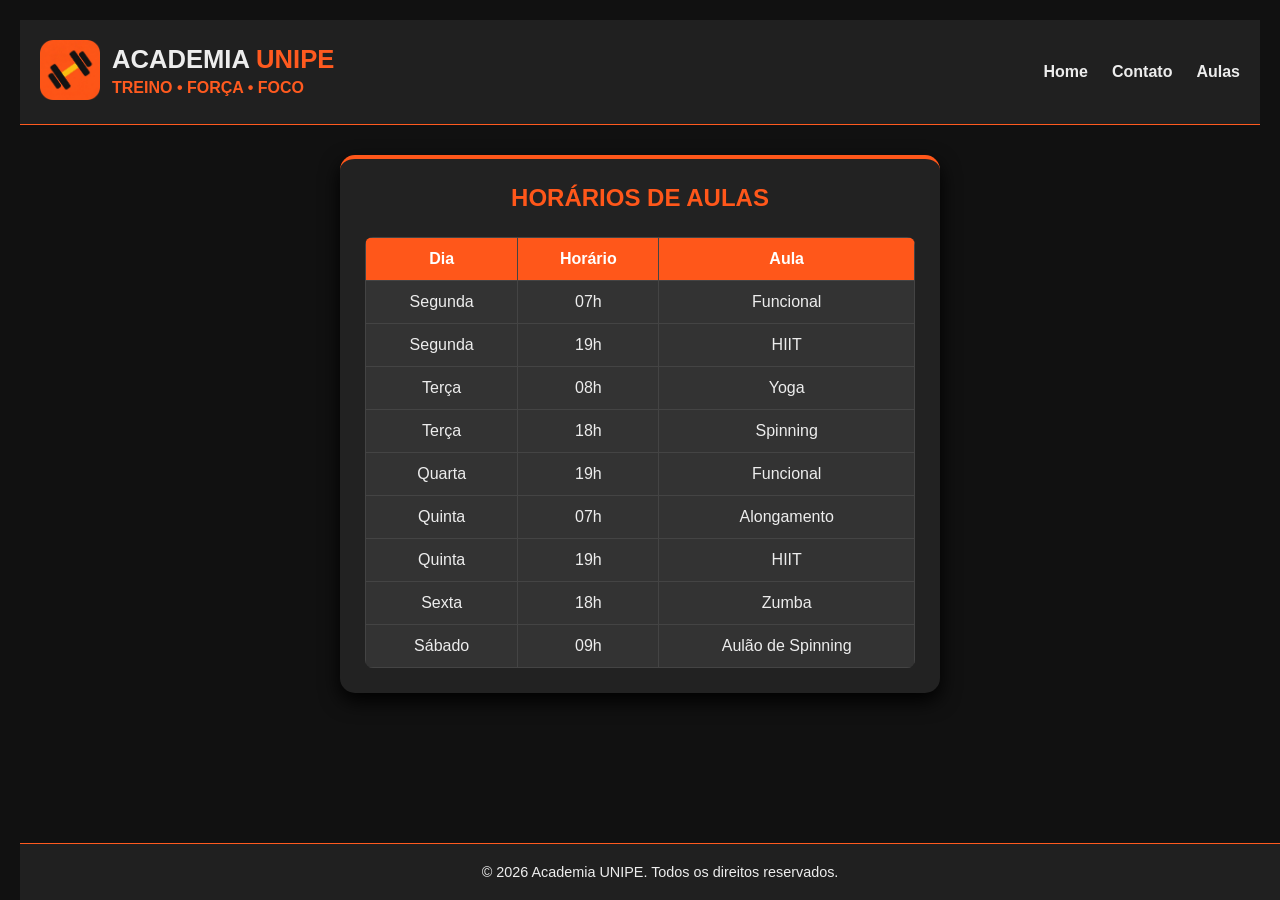
==== aulas/aulas.html @ 1653803b "UP" ====
<!DOCTYPE html>
<html lang="pt-BR">
<head>
  <meta charset="UTF-8">
  <meta name="viewport" content="width=device-width, initial-scale=1.0">
  <title>Aulas - Academia UNIPE</title>
  <link rel="stylesheet" href="aulas.css">
</head>
<body>
   <div class="topo-login">
     <header>
        <div class="img-logo">
            <a href="../home/home.html" target="_blank" rel="noopener noreferrer">
              <img src="../visual/logo-unipe.png" alt="Logo da Academia UNIPE" width="60" height="60" />
            </a>
            <div class="texto-logo">
              <h1 class="name">ACADEMIA <span class="nome">UNIPE</span></h1>
              <p class="tagline">TREINO • FORÇA • FOCO</p>
            </div>
        </div>
        <nav class="menu">
            <ul class="menu-lista">
                <li><a href="../home/home.html">Home</a></li>
                <li><a href="../cadastro/cadastro.css">Contato</a></li>
                <li><a href="../aulas/aulas.css">Aulas</a></li>
                
            </ul>
        </nav>
        
    </header>  
  <section id="aulas">
    <h1 class="inicio">HORÁRIOS DE AULAS</h1>

    <div class="tabela-wrapper">
      <table>
        <thead>
          <tr>
            <th>Dia</th>
            <th>Horário</th>
            <th>Aula</th>
          </tr>
        </thead>
        <tbody>
          <tr><td>Segunda</td><td>07h</td><td>Funcional</td></tr>
          <tr><td>Segunda</td><td>19h</td><td>HIIT</td></tr>
          <tr><td>Terça</td><td>08h</td><td>Yoga</td></tr>
          <tr><td>Terça</td><td>18h</td><td>Spinning</td></tr>
          <tr><td>Quarta</td><td>19h</td><td>Funcional</td></tr>
          <tr><td>Quinta</td><td>07h</td><td>Alongamento</td></tr>
          <tr><td>Quinta</td><td>19h</td><td>HIIT</td></tr>
          <tr><td>Sexta</td><td>18h</td><td>Zumba</td></tr>
          <tr><td>Sábado</td><td>09h</td><td>Aulão de Spinning</td></tr>
        </tbody>
      </table>
    </div>
  </section><br><br>

  <footer class="rodape">
      <p>&copy; 2026 Academia UNIPE. Todos os direitos reservados.</p>
    </footer>
</body>
</html>
---- aulas/aulas.css ----
:root{
  --preto-carvao: #121212;
  --preto: #181818;
  --carvao: #202020;
  --laranja-vibrante: #FF5A1F;
  --amarelo: #FFC21A;
  --cinza-claro: #EDEDED;
}

* {
  box-sizing: border-box;
  margin: 0;
  padding: 0;
}
body {
  background-color: #111;
  color: var(--cinza-claro);
  font-family: Arial, sans-serif;
  margin: 0;
  padding: 20px;
}


section {
  background-color: #222;
  max-width: 600px;
  margin: 30px auto;
  padding: 25px;
  border-radius: 15px;
  border-top: 4px solid #ff571a;
  box-shadow: 0 8px 20px #000;
  color: var(--cinza-claro);
}

header {
  display: flex;
  align-items: center;  
  justify-content: space-between;
  padding: 20px;
  background-color: var(--carvao);
  border-bottom: 1px solid var(--laranja-vibrante);  
}
header span {
  font-size: 1.60rem;
  font-weight: bold;
  color: var(--laranja-vibrante);
  text-transform: uppercase;
}
div.img-logo {
  display: flex;
  align-items: center;
  gap: 12px;
}
.texto-logo {
  display: flex;
  flex-direction: column; /* define a direção dos elementos filhos como coluna */
  justify-content: center;
}
.name {
  font-size: 1.60rem;
  line-height: 1; /* define a altura da linha como 1 para evitar espaçamento extra */
}
.tagline {
  color:var(--laranja-vibrante);
  margin-top: 6px; /* define a margem superior para separar a tagline do nome */
  font-weight: bold; /* define o peso da fonte como negrito */
}
.nome {
  font-size: 1.60rem;
  font-weight: bold;
  color: var(--laranja-vibrante);
  text-transform: uppercase;
}
.menu-lista {
  list-style: none; /* remove os marcadores da lista */
  display: flex;
  align-items: center;
  gap: 24px;
}
.menu-lista li a {
  text-decoration: none; /* remove o sublinhado do link */
  color: var(--cinza-claro); 
  font-weight: bold; /* define o peso da fonte como negrito */
  transition: color 0.3s ease; /* adiciona uma transição suave para a mudança de cor */
}
.menu-lista li a:hover {
  color: var(--laranja-vibrante); /* deita o texto lincado na cor laranja quando o mouse passa por cima */
}
.inicio {
  color: #ff571a;
  text-align: center;
  font-size: 1.5rem;
  margin: 0 0 25px;
}

.tabela-wrapper {
  overflow-x: auto;
}

table {
  width: 100%;
  border-collapse: collapse;
  border-radius: 8px;
  overflow: hidden;
}

th, td {
  padding: 12px 16px;
  text-align: center;
  border: 1px solid #444;
}

th {
  background-color: #ff571a;
  color: white;
}

td {
  background-color: #333;
}

tbody tr:hover td {
  background-color: #444;
}
.rodape{
  text-align: center; /* centraliza o texto do rodapé */
  padding: 20px; /* adiciona um preenchimento interno ao rodapé */
  background-color: var(--carvao); /* define a cor de fundo do rodapé */
  color: var(--cinza-claro); /* define a cor do texto do rodapé */
  font-size: 0.9rem; /* define o tamanho da fonte do rodapé */
  position: fixed; /* fixa o rodapé na parte inferior da página */
  bottom: 0; /* posiciona o rodapé na parte inferior da página */
  width: 100%; /* define a largura do rodapé como 100% da página */
  border-top: 1px solid var(--laranja-vibrante); /* adiciona uma borda superior ao rodapé */
}
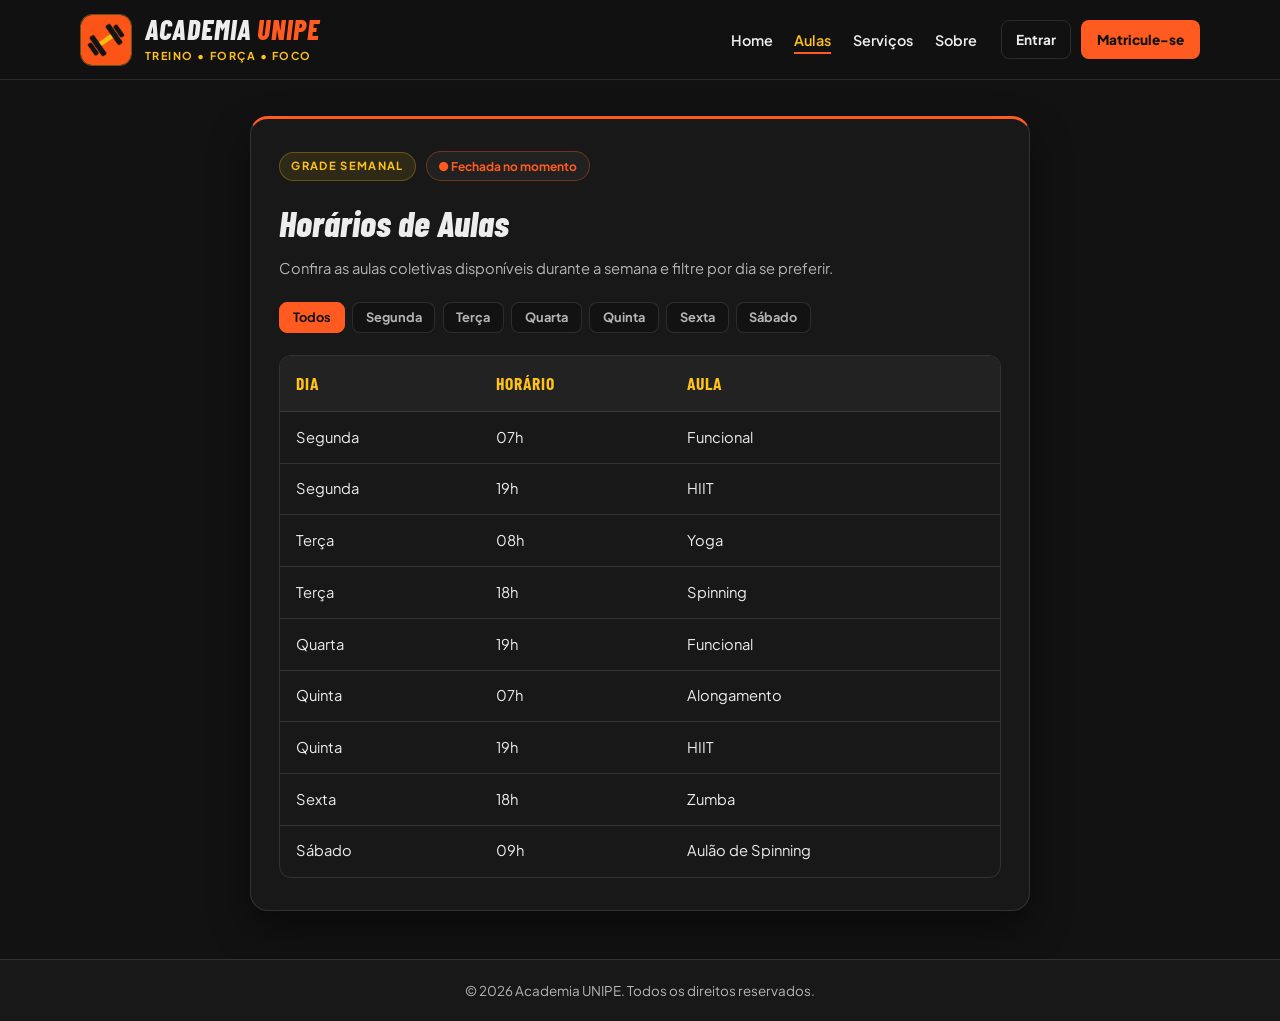
==== commit 81d8587b: "up" ====
--- a/aulas/aulas.html
+++ b/aulas/aulas.html
@@ -1,62 +1,96 @@
-<!DOCTYPE html>
-<html lang="pt-BR">
-<head>
-  <meta charset="UTF-8">
-  <meta name="viewport" content="width=device-width, initial-scale=1.0">
-  <title>Aulas - Academia UNIPE</title>
-  <link rel="stylesheet" href="aulas.css">
-</head>
-<body>
-   <div class="topo-login">
-     <header>
-        <div class="img-logo">
-            <a href="../home/home.html" target="_blank" rel="noopener noreferrer">
-              <img src="../visual/logo-unipe.png" alt="Logo da Academia UNIPE" width="60" height="60" />
-            </a>
-            <div class="texto-logo">
-              <h1 class="name">ACADEMIA <span class="nome">UNIPE</span></h1>
-              <p class="tagline">TREINO • FORÇA • FOCO</p>
-            </div>
-        </div>
-        <nav class="menu">
-            <ul class="menu-lista">
-                <li><a href="../home/home.html">Home</a></li>
-                <li><a href="../cadastro/cadastro.css">Contato</a></li>
-                <li><a href="../aulas/aulas.css">Aulas</a></li>
-                
-            </ul>
-        </nav>
-        
-    </header>  
-  <section id="aulas">
-    <h1 class="inicio">HORÁRIOS DE AULAS</h1>
-
-    <div class="tabela-wrapper">
-      <table>
-        <thead>
-          <tr>
-            <th>Dia</th>
-            <th>Horário</th>
-            <th>Aula</th>
-          </tr>
-        </thead>
-        <tbody>
-          <tr><td>Segunda</td><td>07h</td><td>Funcional</td></tr>
-          <tr><td>Segunda</td><td>19h</td><td>HIIT</td></tr>
-          <tr><td>Terça</td><td>08h</td><td>Yoga</td></tr>
-          <tr><td>Terça</td><td>18h</td><td>Spinning</td></tr>
-          <tr><td>Quarta</td><td>19h</td><td>Funcional</td></tr>
-          <tr><td>Quinta</td><td>07h</td><td>Alongamento</td></tr>
-          <tr><td>Quinta</td><td>19h</td><td>HIIT</td></tr>
-          <tr><td>Sexta</td><td>18h</td><td>Zumba</td></tr>
-          <tr><td>Sábado</td><td>09h</td><td>Aulão de Spinning</td></tr>
-        </tbody>
-      </table>
-    </div>
-  </section><br><br>
-
-  <footer class="rodape">
-      <p>&copy; 2026 Academia UNIPE. Todos os direitos reservados.</p>
-    </footer>
-</body>
-</html>
+<!DOCTYPE html>
+<html lang="pt-BR">
+<head>
+  <meta charset="UTF-8">
+  <meta name="viewport" content="width=device-width, initial-scale=1.0">
+  <title>Aulas — Academia UNIPE</title>
+  <link rel="preconnect" href="https://fonts.googleapis.com">
+  <link rel="preconnect" href="https://fonts.gstatic.com" crossorigin>
+  <link href="https://fonts.googleapis.com/css2?family=Barlow+Condensed:ital,wght@0,700;0,800;1,800&family=Plus+Jakarta+Sans:wght@400;500;600;700&display=swap" rel="stylesheet">
+  <link rel="stylesheet" href="aulas.css">
+</head>
+<body>
+  <div class="topo-site">
+    <header class="cabecalho">
+      <div class="img-logo">
+        <a href="../home/home.html">
+          <img src="../visual/logo-unipe.png" alt="Logo da Academia UNIPE" width="52" height="52">
+        </a>
+        <div class="texto-logo">
+          <span class="name">ACADEMIA <span class="nome">UNIPE</span></span>
+          <p class="tagline">TREINO • FORÇA • FOCO</p>
+        </div>
+      </div>
+
+      <button class="menu-toggle" id="menuToggle" aria-label="Abrir menu" aria-expanded="false">
+        <span></span>
+        <span></span>
+        <span></span>
+      </button>
+
+      <nav class="menu" id="mainMenu" aria-label="Navegação principal">
+        <ul class="menu-lista">
+          <li><a href="../home/home.html">Home</a></li>
+          <li><a href="aulas.html" class="ativo">Aulas</a></li>
+          <li><a href="../servicos/serviços.html">Serviços</a></li>
+          <li><a href="../sobre nos/sobre.html">Sobre</a></li>
+        </ul>
+        <div class="menu-acoes">
+          <a href="../login/login.html" class="nav-btn-login">Entrar</a>
+          <a href="../cadastro/CADASTRO.HTML" class="nav-btn-cadastro">Matricule-se</a>
+        </div>
+      </nav>
+    </header>
+  </div>
+
+  <main class="container main-aulas">
+    <section class="aulas-box">
+      <div class="status-linha">
+        <span class="selo">GRADE SEMANAL</span>
+        <span class="status-funcionamento" id="statusFuncionamento">● Verificando horário...</span>
+      </div>
+      <h1 class="inicio">Horários de Aulas</h1>
+      <p class="descricao-aulas">Confira as aulas coletivas disponíveis durante a semana e filtre por dia se preferir.</p>
+
+      <div class="filtros-dia" id="filtrosDia">
+        <button type="button" class="filtro-btn active" data-dia="todos">Todos</button>
+        <button type="button" class="filtro-btn" data-dia="Segunda">Segunda</button>
+        <button type="button" class="filtro-btn" data-dia="Terça">Terça</button>
+        <button type="button" class="filtro-btn" data-dia="Quarta">Quarta</button>
+        <button type="button" class="filtro-btn" data-dia="Quinta">Quinta</button>
+        <button type="button" class="filtro-btn" data-dia="Sexta">Sexta</button>
+        <button type="button" class="filtro-btn" data-dia="Sábado">Sábado</button>
+      </div>
+
+      <div class="tabela-wrapper">
+        <table id="tabelaAulas">
+          <thead>
+            <tr>
+              <th>Dia</th>
+              <th>Horário</th>
+              <th>Aula</th>
+            </tr>
+          </thead>
+          <tbody>
+            <tr data-dia="Segunda"><td>Segunda</td><td>07h</td><td>Funcional</td></tr>
+            <tr data-dia="Segunda"><td>Segunda</td><td>19h</td><td>HIIT</td></tr>
+            <tr data-dia="Terça"><td>Terça</td><td>08h</td><td>Yoga</td></tr>
+            <tr data-dia="Terça"><td>Terça</td><td>18h</td><td>Spinning</td></tr>
+            <tr data-dia="Quarta"><td>Quarta</td><td>19h</td><td>Funcional</td></tr>
+            <tr data-dia="Quinta"><td>Quinta</td><td>07h</td><td>Alongamento</td></tr>
+            <tr data-dia="Quinta"><td>Quinta</td><td>19h</td><td>HIIT</td></tr>
+            <tr data-dia="Sexta"><td>Sexta</td><td>18h</td><td>Zumba</td></tr>
+            <tr data-dia="Sábado"><td>Sábado</td><td>09h</td><td>Aulão de Spinning</td></tr>
+          </tbody>
+        </table>
+      </div>
+    </section>
+  </main>
+
+  <footer class="rodape">
+    <p>&copy; 2026 Academia UNIPE. Todos os direitos reservados.</p>
+  </footer>
+
+  <script src="aulas.js"></script>
+</body>
+</html>
--- a/aulas/aulas.css
+++ b/aulas/aulas.css
@@ -1,135 +1,440 @@
-:root{
-  --preto-carvao: #121212;
-  --preto: #181818;
-  --carvao: #202020;
-  --laranja-vibrante: #FF5A1F;
-  --amarelo: #FFC21A;
-  --cinza-claro: #EDEDED;
-}
-
-* {
-  box-sizing: border-box;
-  margin: 0;
-  padding: 0;
-}
-body {
-  background-color: #111;
-  color: var(--cinza-claro);
-  font-family: Arial, sans-serif;
-  margin: 0;
-  padding: 20px;
-}
-
-
-section {
-  background-color: #222;
-  max-width: 600px;
-  margin: 30px auto;
-  padding: 25px;
-  border-radius: 15px;
-  border-top: 4px solid #ff571a;
-  box-shadow: 0 8px 20px #000;
-  color: var(--cinza-claro);
-}
-
-header {
-  display: flex;
-  align-items: center;  
-  justify-content: space-between;
-  padding: 20px;
-  background-color: var(--carvao);
-  border-bottom: 1px solid var(--laranja-vibrante);  
-}
-header span {
-  font-size: 1.60rem;
-  font-weight: bold;
-  color: var(--laranja-vibrante);
-  text-transform: uppercase;
-}
-div.img-logo {
-  display: flex;
-  align-items: center;
-  gap: 12px;
-}
-.texto-logo {
-  display: flex;
-  flex-direction: column; /* define a direção dos elementos filhos como coluna */
-  justify-content: center;
-}
-.name {
-  font-size: 1.60rem;
-  line-height: 1; /* define a altura da linha como 1 para evitar espaçamento extra */
-}
-.tagline {
-  color:var(--laranja-vibrante);
-  margin-top: 6px; /* define a margem superior para separar a tagline do nome */
-  font-weight: bold; /* define o peso da fonte como negrito */
-}
-.nome {
-  font-size: 1.60rem;
-  font-weight: bold;
-  color: var(--laranja-vibrante);
-  text-transform: uppercase;
-}
-.menu-lista {
-  list-style: none; /* remove os marcadores da lista */
-  display: flex;
-  align-items: center;
-  gap: 24px;
-}
-.menu-lista li a {
-  text-decoration: none; /* remove o sublinhado do link */
-  color: var(--cinza-claro); 
-  font-weight: bold; /* define o peso da fonte como negrito */
-  transition: color 0.3s ease; /* adiciona uma transição suave para a mudança de cor */
-}
-.menu-lista li a:hover {
-  color: var(--laranja-vibrante); /* deita o texto lincado na cor laranja quando o mouse passa por cima */
-}
-.inicio {
-  color: #ff571a;
-  text-align: center;
-  font-size: 1.5rem;
-  margin: 0 0 25px;
-}
-
-.tabela-wrapper {
-  overflow-x: auto;
-}
-
-table {
-  width: 100%;
-  border-collapse: collapse;
-  border-radius: 8px;
-  overflow: hidden;
-}
-
-th, td {
-  padding: 12px 16px;
-  text-align: center;
-  border: 1px solid #444;
-}
-
-th {
-  background-color: #ff571a;
-  color: white;
-}
-
-td {
-  background-color: #333;
-}
-
-tbody tr:hover td {
-  background-color: #444;
-}
-.rodape{
-  text-align: center; /* centraliza o texto do rodapé */
-  padding: 20px; /* adiciona um preenchimento interno ao rodapé */
-  background-color: var(--carvao); /* define a cor de fundo do rodapé */
-  color: var(--cinza-claro); /* define a cor do texto do rodapé */
-  font-size: 0.9rem; /* define o tamanho da fonte do rodapé */
-  position: fixed; /* fixa o rodapé na parte inferior da página */
-  bottom: 0; /* posiciona o rodapé na parte inferior da página */
-  width: 100%; /* define a largura do rodapé como 100% da página */
-  border-top: 1px solid var(--laranja-vibrante); /* adiciona uma borda superior ao rodapé */
-}+/* ACADEMIA UNIPE - Tema & Layout */
+:root {
+  --preto-carvao: #121212;
+  --superficie-1: #181818;
+  --superficie-2: #222222;
+  --laranja: #FF5A1F;
+  --laranja-escuro: #E04810;
+  --amarelo: #FFC21A;
+  --cinza-claro: #EDEDED;
+  --cinza-suave: #B5B5B5;
+  --borda: rgba(237, 237, 237, 0.12);
+  --sombra: 0 18px 40px rgba(0, 0, 0, 0.45);
+}
+
+*,
+*::before,
+*::after {
+  box-sizing: border-box;
+  margin: 0;
+  padding: 0;
+}
+
+html {
+  scroll-behavior: smooth;
+}
+
+body {
+  min-height: 100vh;
+  display: flex;
+  flex-direction: column;
+  font-family: 'Plus Jakarta Sans', system-ui, -apple-system, sans-serif;
+  background-color: var(--preto-carvao);
+  color: var(--cinza-claro);
+  line-height: 1.6;
+  overflow-x: hidden;
+}
+
+a {
+  color: inherit;
+}
+
+.container {
+  width: 100%;
+  max-width: 1160px;
+  margin: 0 auto;
+  padding: 0 1.25rem;
+}
+
+/* Cabeçalho */
+.topo-site {
+  position: sticky;
+  top: 0;
+  z-index: 40;
+  background: rgba(18, 18, 18, 0.9);
+  backdrop-filter: blur(12px);
+  border-bottom: 1px solid var(--borda);
+}
+
+.cabecalho {
+  width: 100%;
+  max-width: 1160px;
+  margin: 0 auto;
+  padding: 0.85rem 1.25rem;
+  display: flex;
+  align-items: center;
+  justify-content: space-between;
+  gap: 1rem;
+  flex-wrap: wrap;
+}
+
+.img-logo {
+  display: flex;
+  align-items: center;
+  gap: 0.8rem;
+}
+
+.img-logo a {
+  display: flex;
+  align-items: center;
+}
+
+.img-logo img {
+  width: 52px;
+  height: 52px;
+  border-radius: 12px;
+  object-fit: cover;
+  border: 1px solid rgba(255, 194, 26, 0.35);
+}
+
+.texto-logo {
+  display: flex;
+  flex-direction: column;
+}
+
+.name {
+  font-family: 'Barlow Condensed', sans-serif;
+  font-size: 1.75rem;
+  font-weight: 800;
+  font-style: italic;
+  letter-spacing: 0.03em;
+  line-height: 1;
+}
+
+.nome {
+  color: var(--laranja);
+}
+
+.tagline {
+  font-size: 0.68rem;
+  font-weight: 700;
+  letter-spacing: 0.14em;
+  color: var(--amarelo);
+  margin-top: 0.25rem;
+}
+
+.menu-toggle {
+  display: none;
+  flex-direction: column;
+  gap: 5px;
+  background: var(--superficie-1);
+  border: 1px solid var(--borda);
+  border-radius: 8px;
+  padding: 0.55rem;
+  cursor: pointer;
+}
+
+.menu-toggle span {
+  display: block;
+  width: 22px;
+  height: 2px;
+  background-color: var(--cinza-claro);
+}
+
+.menu {
+  display: flex;
+  align-items: center;
+  gap: 1.5rem;
+}
+
+.menu-lista {
+  list-style: none;
+  display: flex;
+  align-items: center;
+  gap: 1.35rem;
+}
+
+.menu-lista a {
+  text-decoration: none;
+  font-size: 0.9rem;
+  font-weight: 600;
+  color: var(--cinza-claro);
+  padding-bottom: 0.2rem;
+  border-bottom: 2px solid transparent;
+  transition: color 0.2s ease, border-color 0.2s ease;
+}
+
+.menu-lista a:hover,
+.menu-lista a.ativo {
+  color: var(--amarelo);
+  border-bottom-color: var(--laranja);
+}
+
+.menu-acoes {
+  display: flex;
+  align-items: center;
+  gap: 0.6rem;
+}
+
+.nav-btn-login {
+  text-decoration: none;
+  font-size: 0.85rem;
+  font-weight: 700;
+  padding: 0.5rem 0.9rem;
+  border-radius: 8px;
+  border: 1px solid var(--borda);
+  color: var(--cinza-claro);
+  transition: border-color 0.2s ease, color 0.2s ease;
+}
+
+.nav-btn-login:hover {
+  border-color: var(--amarelo);
+  color: var(--amarelo);
+}
+
+.nav-btn-cadastro {
+  text-decoration: none;
+  font-size: 0.85rem;
+  font-weight: 800;
+  padding: 0.54rem 1rem;
+  border-radius: 8px;
+  background-color: var(--laranja);
+  color: var(--preto-carvao);
+  transition: background-color 0.2s ease, transform 0.15s ease;
+}
+
+.nav-btn-cadastro:hover {
+  background-color: var(--laranja-escuro);
+  transform: translateY(-1px);
+}
+
+/* Selos e Status */
+.selo {
+  display: inline-block;
+  font-size: 0.7rem;
+  font-weight: 700;
+  letter-spacing: 0.12em;
+  text-transform: uppercase;
+  color: var(--amarelo);
+  background: rgba(255, 194, 26, 0.1);
+  border: 1px solid rgba(255, 194, 26, 0.28);
+  padding: 0.28rem 0.7rem;
+  border-radius: 999px;
+}
+
+.status-linha {
+  display: flex;
+  align-items: center;
+  gap: 0.65rem;
+  flex-wrap: wrap;
+  margin-bottom: 0.8rem;
+}
+
+.status-funcionamento {
+  font-size: 0.75rem;
+  font-weight: 700;
+  padding: 0.28rem 0.7rem;
+  border-radius: 999px;
+  background: rgba(255, 255, 255, 0.04);
+  border: 1px solid var(--borda);
+  color: var(--cinza-suave);
+}
+
+.status-funcionamento.aberta {
+  color: var(--amarelo);
+  border-color: rgba(255, 194, 26, 0.35);
+}
+
+.status-funcionamento.fechada {
+  color: var(--laranja);
+  border-color: rgba(255, 90, 31, 0.35);
+}
+
+/* Botões */
+.btn {
+  display: inline-flex;
+  align-items: center;
+  justify-content: center;
+  text-decoration: none;
+  font-family: 'Barlow Condensed', sans-serif;
+  font-size: 1.12rem;
+  font-weight: 800;
+  letter-spacing: 0.05em;
+  text-transform: uppercase;
+  padding: 0.82rem 1.45rem;
+  border-radius: 10px;
+  border: none;
+  cursor: pointer;
+  transition: background-color 0.2s ease, color 0.2s ease, border-color 0.2s ease, transform 0.15s ease;
+}
+
+.btn-primary {
+  background-color: var(--laranja);
+  color: var(--preto-carvao);
+}
+
+.btn-primary:hover {
+  background-color: var(--laranja-escuro);
+  transform: translateY(-1px);
+}
+
+.btn-secondary {
+  background-color: transparent;
+  color: var(--cinza-claro);
+  border: 1.5px solid rgba(237, 237, 237, 0.22);
+}
+
+.btn-secondary:hover {
+  border-color: var(--amarelo);
+  color: var(--amarelo);
+  transform: translateY(-1px);
+}
+
+.full-width {
+  width: 100%;
+}
+
+/* Rodapé */
+.rodape {
+  margin-top: auto;
+  text-align: center;
+  padding: 1.25rem;
+  font-size: 0.84rem;
+  color: var(--cinza-suave);
+  background-color: var(--superficie-1);
+  border-top: 1px solid var(--borda);
+}
+
+@media (max-width: 860px) {
+  .menu-toggle {
+    display: flex;
+  }
+
+  .menu {
+    display: none;
+    width: 100%;
+    flex-direction: column;
+    align-items: flex-start;
+    padding-top: 0.9rem;
+    border-top: 1px solid var(--borda);
+  }
+
+  .menu.aberto {
+    display: flex;
+  }
+
+  .menu-lista {
+    flex-direction: column;
+    align-items: flex-start;
+    gap: 0.8rem;
+  }
+
+  .menu-acoes {
+    width: 100%;
+  }
+
+  .menu-acoes a {
+    flex: 1;
+    text-align: center;
+  }
+}
+
+.main-aulas {
+  flex: 1;
+  padding: 2.25rem 1.25rem 3rem;
+}
+
+.aulas-box {
+  max-width: 780px;
+  margin: 0 auto;
+  background-color: var(--superficie-1);
+  border: 1px solid var(--borda);
+  border-top: 3px solid var(--laranja);
+  border-radius: 18px;
+  padding: 2rem 1.75rem;
+  box-shadow: var(--sombra);
+}
+
+.inicio {
+  font-family: 'Barlow Condensed', sans-serif;
+  font-size: 2.25rem;
+  font-weight: 800;
+  font-style: italic;
+  color: var(--cinza-claro);
+  margin-bottom: 0.3rem;
+}
+
+.descricao-aulas {
+  font-size: 0.92rem;
+  color: var(--cinza-suave);
+  margin-bottom: 1.35rem;
+}
+
+.filtros-dia {
+  display: flex;
+  gap: 0.45rem;
+  flex-wrap: wrap;
+  margin-bottom: 1.35rem;
+}
+
+.filtro-btn {
+  padding: 0.42rem 0.8rem;
+  border-radius: 8px;
+  border: 1px solid var(--borda);
+  background-color: var(--preto-carvao);
+  color: var(--cinza-suave);
+  font-family: inherit;
+  font-size: 0.8rem;
+  font-weight: 700;
+  cursor: pointer;
+  transition: background-color 0.2s ease, color 0.2s ease, border-color 0.2s ease;
+}
+
+.filtro-btn:hover {
+  border-color: var(--amarelo);
+  color: var(--amarelo);
+}
+
+.filtro-btn.active {
+  background-color: var(--laranja);
+  border-color: var(--laranja);
+  color: var(--preto-carvao);
+}
+
+.tabela-wrapper {
+  overflow-x: auto;
+  border-radius: 12px;
+  border: 1px solid var(--borda);
+}
+
+table {
+  width: 100%;
+  border-collapse: collapse;
+}
+
+th,
+td {
+  padding: 0.85rem 1rem;
+  text-align: left;
+  border-bottom: 1px solid var(--borda);
+  font-size: 0.92rem;
+}
+
+th {
+  background-color: var(--superficie-2);
+  color: var(--amarelo);
+  font-family: 'Barlow Condensed', sans-serif;
+  font-size: 1.1rem;
+  letter-spacing: 0.05em;
+  text-transform: uppercase;
+}
+
+tbody tr:last-child td {
+  border-bottom: none;
+}
+
+tbody tr:hover td {
+  background-color: rgba(255, 90, 31, 0.08);
+}
+
+@media (max-width: 520px) {
+  .aulas-box {
+    padding: 1.4rem 1.1rem;
+  }
+
+  th,
+  td {
+    padding: 0.7rem 0.75rem;
+    font-size: 0.86rem;
+  }
+}
